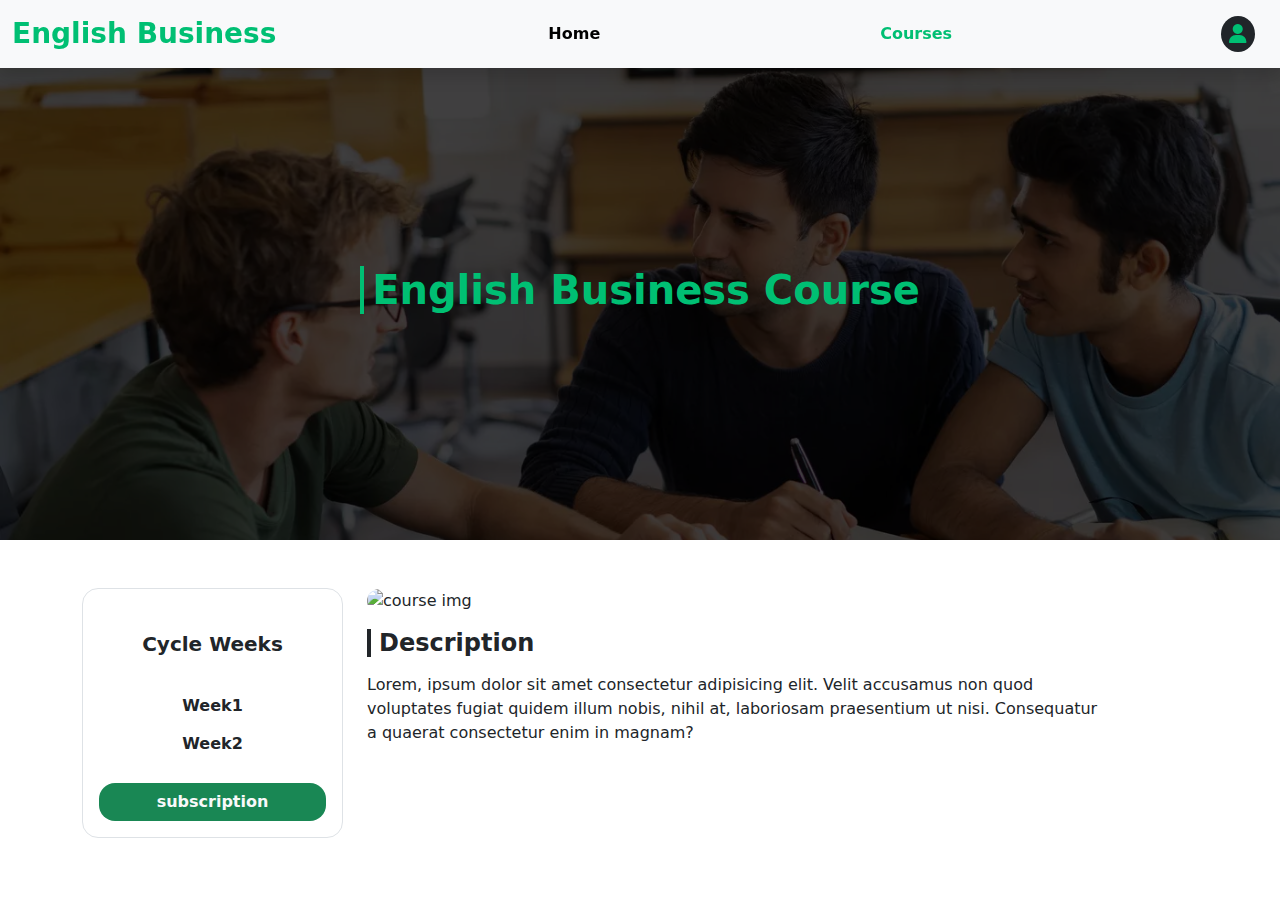
==== pages/Courses/Courses.html @ 397ef73b "first commit" ====
<!DOCTYPE html>
<html lang="en">

<head>
  <meta charset="UTF-8" />
  <meta name="viewport" content="width=device-width, initial-scale=1.0" />
  <link rel="stylesheet" href="../../css/normalize.css">
  <link href="https://cdn.jsdelivr.net/npm/bootstrap@5.3.3/dist/css/bootstrap.min.css" rel="stylesheet"
    integrity="sha384-QWTKZyjpPEjISv5WaRU9OFeRpok6YctnYmDr5pNlyT2bRjXh0JMhjY6hW+ALEwIH" crossorigin="anonymous" />
  <link rel="stylesheet" href="../../css/general.css">
  <link href="../../css/all.min.css" rel="stylesheet" />

  <link rel="stylesheet" href="../../css/courses.css">

  <title>Courses</title>
</head>

<body>
  <!-- start navbar -->
  <nav class="navbar navbar-expand-lg bg-body-tertiary fixed-top shadow  mb-5 bg-body-tertiary ">
    <div class="container-fluid ">
      <a class="navbar-brand text-success fw-bold fs-3" href="../../index.html">English
        Business</a>

      <div class=" flex-grow-1 flex-grow-md-0" id="navbarSupportedContent">
        <ul class="navbar-nav me-auto mb-2 mb-lg-0 mx-auto  gap-md-3 fw-bold d-flex flex-row justify-content-evenly "
          style="font-size: 16px;">
          <li class="nav-item">
            <a class="nav-link active" aria-current="page" href="../../index.html">Home</a>
          </li>
          <li class="nav-item ">
            <a class="nav-link text-success" href="../pages/Courses/Courses.html">Courses</a>
          </li>


        </ul>

      </div>
      <button class="user btn" type="button" data-bs-toggle="modal" data-bs-target="#exampleModal">
        <i class="fa-solid fa-user fs-5 text-success rounded-circle bg-dark p-2"></i>
      </button>
      <div class="modal fade" id="exampleModal" tabindex="-1" aria-labelledby="exampleModalLabel" aria-hidden="true">
        <div class="modal-dialog modal-dialog-centered">
          <div class="modal-content" id="register">
            <div class="modal-header">
              <h2 class="border-start border-4 ps-2 border-success fs-3 fw-bold">REGISTER</h2>
              <button type="button" class="btn-close" data-bs-dismiss="modal" aria-label="Close"></button>
            </div>
            <div class="modal-body">
              <form class="d-flex flex-column">
                <div class="mb-3">
                  <label for="userNameRegister" class="form-label">User Name</label>
                  <input type="text" class="form-control" id="userNameRegister" placeholder="user name" required>
                </div>
                <div class="mb-3">
                  <label for="emailRegister" class="form-label">Email address</label>
                  <input type="email" class="form-control" id="emailRegister" placeholder="name@example.com" required>
                </div>
                <div class="mb-3">
                  <label for="passwordRegister" class="form-label">Password</label>
                  <input type="password" class="form-control" id="passwordRegister" placeholder="password" required>
                </div>
                <p class="text-decoration-underline text-success" id="go-to-sign-in" style="cursor: pointer;">have
                  account?sign in</p>
              </form>
            </div>
            <div class="modal-footer">
              <button class="btn bg-success rounded-4 w-100 text-light fw-bold" type="submit">REGISTER</button>
            </div>
          </div>
          <div class="modal-content" id="sign-in">
            <div class="modal-header">
              <h2 class="border-start border-4 ps-2 border-success fs-3 fw-bold">SIGN IN</h2>
              <button type="button" class="btn-close" data-bs-dismiss="modal" aria-label="Close"></button>
            </div>
            <div class="modal-body">
              <form class="d-flex flex-column">

                <div class="mb-3">
                  <label for="email" class="form-label">Email address</label>
                  <input type="email" class="form-control" id="email" placeholder="name@example.com" required>
                </div>
                <div class="mb-3">
                  <label for="password" class="form-label">Password</label>
                  <input type="password" class="form-control" id="password" placeholder="password" required>
                </div>
                <p class="text-decoration-underline text-success" id="go-to-register" style="cursor: pointer;">don't
                  have account?register</p>
              </form>
            </div>
            <div class="modal-footer">
              <button class="btn bg-success rounded-4 w-100 text-light fw-bold" type="submit">SIGN
                IN</button>
            </div>
          </div>
        </div>
      </div>
    </div>

    </div>
  </nav>
  <div class=" pt-5 position-relative s-0 d-flex  align-items-center courses"
    style="height: 60vh;background-image: url(../../assests/overView.webp);background-size: cover;">
    <div class="overlay w-100 h-100 position-absolute bg-black opacity-75 z-0"></div>
    <h2 class="border-start border-4 ps-2 border-success fs-1 fw-bold mx-auto position-relative z-1 ">English
      Business
      Course</h2>
  </div>
  <section class="container my-5">

    <div class="row">
      <div class="col-md-3">
        <div class=" border rounded-4 m-auto p-3">
          <p class="text-center fw-bold fs-5 my-4">Cycle Weeks</p>
          <div id="weeksContainer" class="p-1 m-auto"></div>
          <div id="daysContainer"></div>
          <a class="btn bg-success rounded-4 w-100 text-light fw-bold" href="./subscription.html">subscription</a>
        </div>
      </div>
      <div class="col-md-8 ">
        <img class="rounded-5" src="https://writeminer.com/wp-content/uploads/2022/06/english-course.jpg"
          alt="course img" width="100%">
        <div>
          <h3 class="border-start border-4 ps-2 border-dark fs-4 fw-bold my-3">Description</h3>
          <p>Lorem, ipsum dolor sit amet consectetur adipisicing elit. Velit accusamus non quod voluptates fugiat quidem
            illum nobis, nihil at, laboriosam praesentium ut nisi. Consequatur a quaerat consectetur enim in magnam?</p>
        </div>

      </div>
    </div>
  </section>
  <script src="https://cdn.jsdelivr.net/npm/@popperjs/core@2.11.8/dist/umd/popper.min.js"
    integrity="sha384-I7E8VVD/ismYTF4hNIPjVp/Zjvgyol6VFvRkX/vR+Vc4jQkC+hVqc2pM8ODewa9r" crossorigin="anonymous">
  </script>
  <script src="https://cdn.jsdelivr.net/npm/bootstrap@5.3.3/dist/js/bootstrap.min.js"
    integrity="sha384-0pUGZvbkm6XF6gxjEnlmuGrJXVbNuzT9qBBavbLwCsOGabYfZo0T0to5eqruptLy" crossorigin="anonymous">
  </script>
  <script src="https://cdn.jsdelivr.net/npm/bootstrap@5.3.3/dist/js/bootstrap.bundle.min.js"
    integrity="sha384-YvpcrYf0tY3lHB60NNkmXc5s9fDVZLESaAA55NDzOxhy9GkcIdslK1eN7N6jIeHz" crossorigin="anonymous">
  </script>
  <script src="../../navbar.js"></script>

  <script>
    var weeks = [{
        name: "Week1",
        content: {
          day1: "Day 1",
          day2: "Day 2",
          day3: "Day 3",
          day4: "Day 4",
          day5: "Day 5"
        }
      },
      {
        name: "Week2",
        content: {
          day1: "Day 1",
          day2: "Day 2",
          day3: "Day 3",
          day4: "Day 4",
          day5: "Day 5"
        }
      },
    ];

    function displayWeeks() {
      let weeksContainer = document.querySelector('#weeksContainer');
      let out = "<ul class='d-flex flex-column p-0'>";
      for (let week of weeks) {
        out += `<li>
          <a class="btn text-dark d-block fw-bold" role="button" onclick="toggleDays('${week.name}')">
            ${week.name}
          </a></li>
          <div id="${week.name}Days" style="display: none;">
            ${displayDays(week)}
          </div>
        `;
      }
      weeksContainer.innerHTML = out;
    }

    function displayDays(week) {
      let out = "<ul class='border rounded d-flex flex-column p-0'>";
      for (let day in week.content) {
        out +=
          `<li><a href="#" class=' text-dark d-block fw-bold'>${week.content[day]}</a></li>`;
      }
      out += "</ul>";
      return out;
    }

    function toggleDays(weekName) {
      let daysContainer = document.querySelector(`#${weekName}Days`);
      if (daysContainer.style.display === "none") {
        daysContainer.style.display = "block";
      } else {
        daysContainer.style.display = "none";
      }
    }

    // عرض الأسابيع عند تحميل الصفحة
    displayWeeks();
  </script>

</body>

</html>
---- css/general.css ----
* {
    box-sizing: border-box;
}

h2 {
    color: #00bf73;
    width: fit-content;
}

.border-success {
    border-color: #00bf73 !important;
}

.bg-success {
    background-color: #00bf73;
}

.text-success {
    color: #00bf73 !important;
}

.overlay {
    top: 0;
}

ul {
    list-style-type: none;
}

/* navbar */
.user i {
    cursor: pointer;
}

.modal-backdrop {
    z-index: 5 !important;
}

.user i:hover {
    background-color: #00bf73 !important;
    color: black !important;
}

.nav-item {
    width: fit-content !important;
}

#sign-in {
    display: none;
}
---- css/courses.css ----
.courses a,
.courses a.btn {
  text-decoration: none;
  padding: 5px;
  margin: 5px;
}

.courses a.btn:hover {
  background-color: #0b889e;
  color: white;
}

.courses a:hover {
  background-color: #0b889e;
  color: white;
}

.courses a:focus,
.courses a:active {
  background-color: #099f92;
  color: white;
}

.courses button.btn {
  background-color: #0b889e;
  color: white;

}

.courses button.btn:hover {
  background-color: #099f92;
  color: white;
}
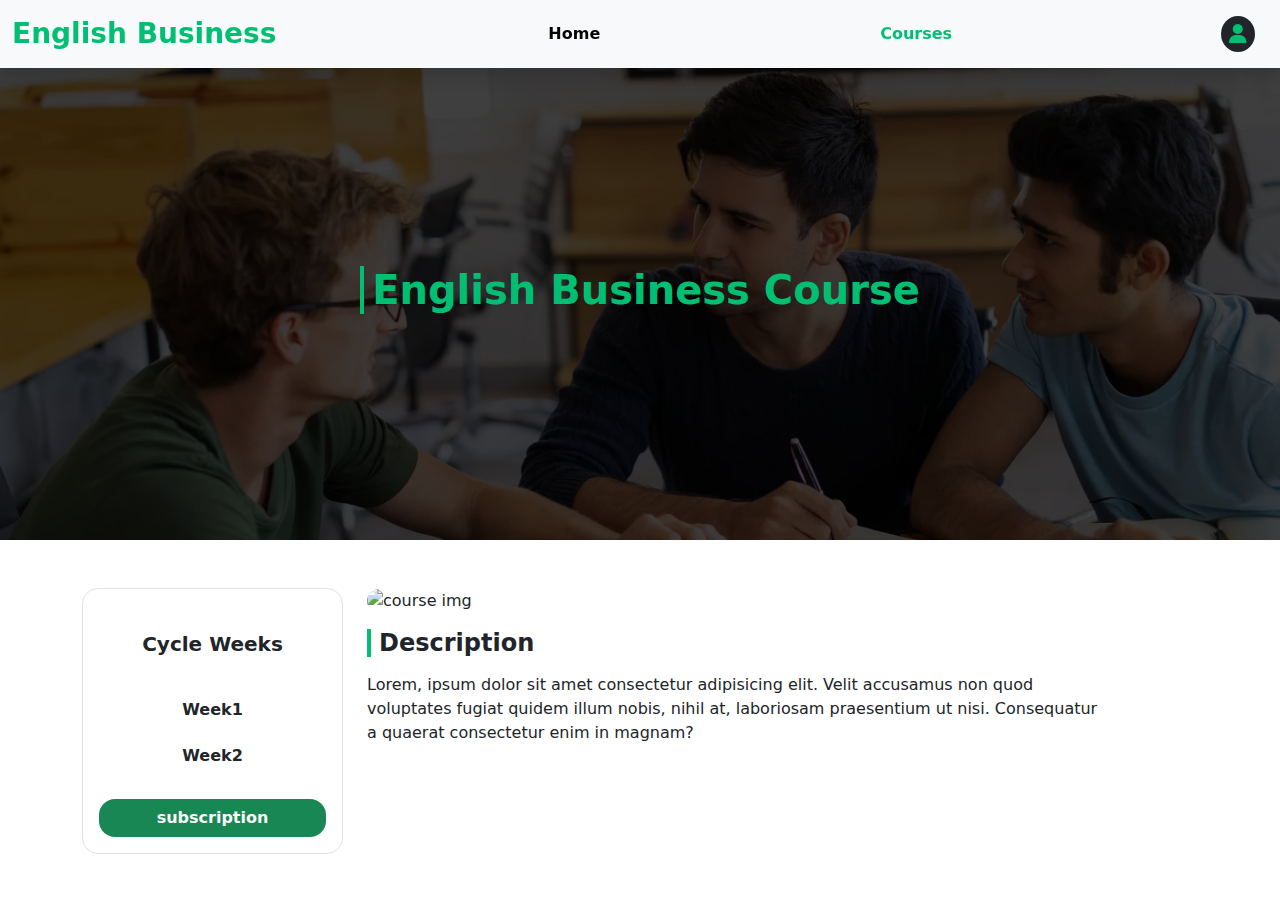
==== commit 94a73a07: "Adding some modifications to the home page and the course page" ====
--- a/pages/Courses/Courses.html
+++ b/pages/Courses/Courses.html
@@ -111,17 +111,17 @@
     <div class="row">
       <div class="col-md-3">
         <div class=" border rounded-4 m-auto p-3">
-          <p class="text-center fw-bold fs-5 my-4">Cycle Weeks</p>
+          <p class="text-center fw-bold fs-5 my-4">Cycle Weeks </p>
           <div id="weeksContainer" class="p-1 m-auto"></div>
           <div id="daysContainer"></div>
-          <a class="btn bg-success rounded-4 w-100 text-light fw-bold" href="./subscription.html">subscription</a>
+          <a class="btn-sub btn bg-success rounded-4 w-100 text-light fw-bold" href="./subscription.html">subscription</a>
         </div>
       </div>
       <div class="col-md-8 ">
         <img class="rounded-5" src="https://writeminer.com/wp-content/uploads/2022/06/english-course.jpg"
           alt="course img" width="100%">
         <div>
-          <h3 class="border-start border-4 ps-2 border-dark fs-4 fw-bold my-3">Description</h3>
+          <h3 class="border-start border-success border-4 ps-2 border-dark fs-4 fw-bold my-3">Description</h3>
           <p>Lorem, ipsum dolor sit amet consectetur adipisicing elit. Velit accusamus non quod voluptates fugiat quidem
             illum nobis, nihil at, laboriosam praesentium ut nisi. Consequatur a quaerat consectetur enim in magnam?</p>
         </div>
@@ -167,7 +167,7 @@
       let weeksContainer = document.querySelector('#weeksContainer');
       let out = "<ul class='d-flex flex-column p-0'>";
       for (let week of weeks) {
-        out += `<li>
+        out += `<li class="courses">
           <a class="btn text-dark d-block fw-bold" role="button" onclick="toggleDays('${week.name}')">
             ${week.name}
           </a></li>
@@ -183,7 +183,7 @@
       let out = "<ul class='border rounded d-flex flex-column p-0'>";
       for (let day in week.content) {
         out +=
-          `<li><a href="#" class=' text-dark d-block fw-bold'>${week.content[day]}</a></li>`;
+          `<li class="courses"><a href="#" class=' text-dark d-block fw-bold'>${week.content[day]}</a></li>`;
       }
       out += "</ul>";
       return out;
@@ -197,8 +197,6 @@
         daysContainer.style.display = "none";
       }
     }
-
-    // عرض الأسابيع عند تحميل الصفحة
     displayWeeks();
   </script>
 
--- a/css/courses.css
+++ b/css/courses.css
@@ -1,33 +1,29 @@
-.courses a,
-.courses a.btn {
+.courses >a,
+.courses >a.btn {
   text-decoration: none;
   padding: 5px;
   margin: 5px;
 }
 
-.courses a.btn:hover {
-  background-color: #0b889e;
+.courses >a.btn:hover {
+  background-color: #00bf73;
   color: white;
 }
 
-.courses a:hover {
-  background-color: #0b889e;
+.courses >a:hover {
+  background-color: #00bf73;
   color: white;
 }
 
-.courses a:focus,
-.courses a:active {
-  background-color: #099f92;
+.courses >a:focus,
+.courses >a:active {
+  background-color: #00bf73;
   color: white;
 }
 
-.courses button.btn {
-  background-color: #0b889e;
-  color: white;
 
-}
-
-.courses button.btn:hover {
-  background-color: #099f92;
-  color: white;
+.btn-sub:hover {
+  background-color: white !important;
+  color: #00bf73 !important;
+  border: 1px solid #00bf73 !important;
 }